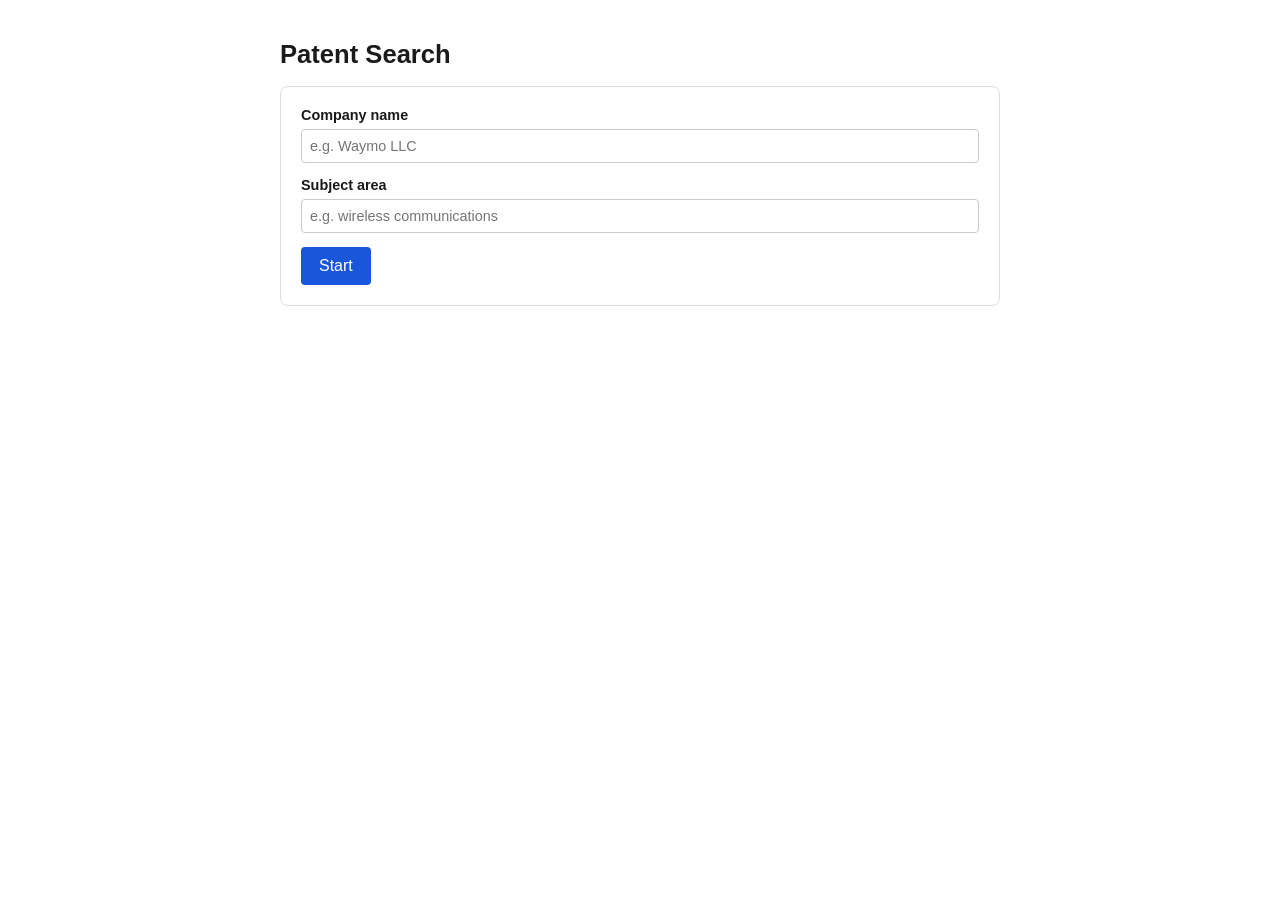
==== webapp/frontend/index.html @ 159dfb12 "Expand patent-search skill and add local web app - Separate issued patents from published, provision" ====
<!DOCTYPE html>
<html lang="en">
<head>
  <meta charset="UTF-8">
  <meta name="viewport" content="width=device-width, initial-scale=1.0">
  <title>Patent Search</title>
  <link rel="stylesheet" href="style.css">
</head>
<body>
  <main>
    <h1>Patent Search</h1>

    <section id="step-form" class="step">
      <label>Company name
        <input type="text" id="company" placeholder="e.g. Waymo LLC">
      </label>
      <label>Subject area
        <input type="text" id="subject" placeholder="e.g. wireless communications">
      </label>
      <button id="start-btn">Start</button>
    </section>

    <section id="step-entities" class="step hidden">
      <h2>Confirm legal entity names</h2>
      <p>Which of these USPTO assignee names should be included in the search?</p>
      <div id="entities-list" class="checklist"></div>
      <button id="entities-btn">Continue</button>
    </section>

    <section id="step-keywords" class="step hidden">
      <h2>Confirm search keywords</h2>
      <p>Edit the list below (one per line), then continue.</p>
      <textarea id="keywords-text" rows="8"></textarea>
      <button id="keywords-btn">Continue</button>
    </section>

    <section id="step-progress" class="step hidden">
      <h2>Running pipeline</h2>
      <div id="progress-message">Starting...</div>
      <progress id="progress-bar" max="100" value="0"></progress>
    </section>

    <section id="step-categorization" class="step hidden">
      <h2>Review categorization</h2>
      <p id="categorization-summary"></p>
      <div id="categorization-table"></div>
      <button id="categorization-btn">Generate report</button>
    </section>

    <section id="step-report" class="step hidden">
      <h2>Report ready</h2>
      <div id="downloads"></div>
    </section>

    <section id="step-error" class="step hidden">
      <h2>Error</h2>
      <p id="error-message"></p>
    </section>
  </main>
  <script src="app.js"></script>
</body>
</html>
---- webapp/frontend/style.css ----
body {
  font-family: -apple-system, BlinkMacSystemFont, "Segoe UI", sans-serif;
  max-width: 720px;
  margin: 40px auto;
  padding: 0 20px;
  color: #1a1a1a;
}

h1 { font-size: 1.6em; }
h2 { font-size: 1.2em; margin-top: 0; }

.step {
  border: 1px solid #ddd;
  border-radius: 8px;
  padding: 20px;
  margin-bottom: 20px;
}

.hidden { display: none; }

label {
  display: block;
  margin-bottom: 14px;
  font-weight: 600;
  font-size: 0.9em;
}

input[type="text"], textarea {
  display: block;
  width: 100%;
  box-sizing: border-box;
  margin-top: 6px;
  padding: 8px;
  font-size: 1em;
  font-family: inherit;
  font-weight: normal;
  border: 1px solid #ccc;
  border-radius: 4px;
}

button {
  background: #1a56db;
  color: white;
  border: none;
  padding: 10px 18px;
  border-radius: 4px;
  font-size: 1em;
  cursor: pointer;
}

button:hover { background: #1442ad; }

.checklist label {
  font-weight: normal;
  display: flex;
  align-items: center;
  gap: 8px;
  margin-bottom: 8px;
}

progress {
  width: 100%;
  height: 10px;
  margin-top: 10px;
}

#downloads a {
  display: inline-block;
  margin-right: 12px;
  padding: 8px 14px;
  background: #f0f2f5;
  border-radius: 4px;
  text-decoration: none;
  color: #1a1a1a;
}

table { width: 100%; border-collapse: collapse; font-size: 0.9em; }
th, td { text-align: left; padding: 6px; border-bottom: 1px solid #eee; }

#step-error { border-color: #d33; background: #fff5f5; }
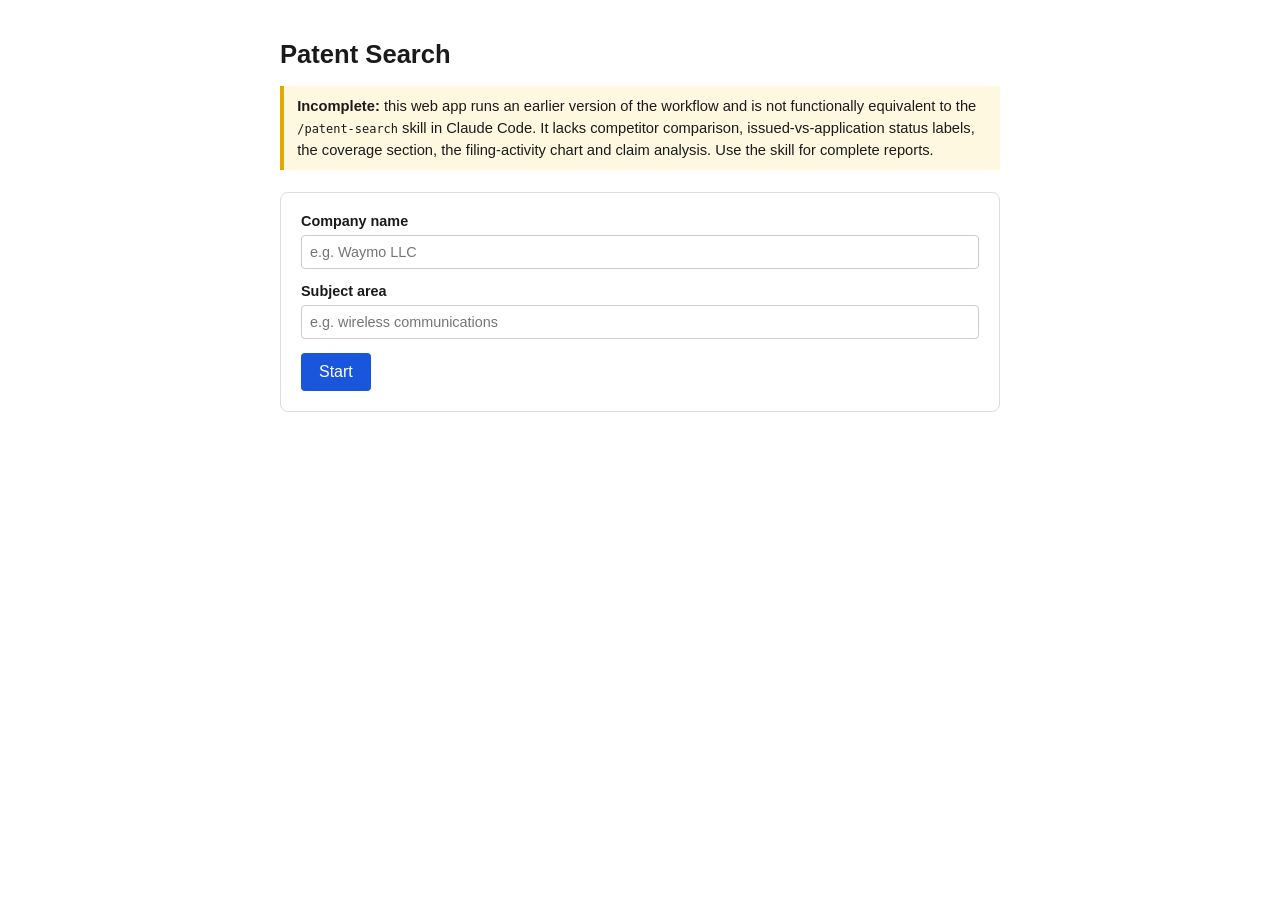
==== commit d327b628: "Add root PRD, ODP rate-limited client, and claim-analysis refinements - Add PRD.md with product visi" ====
--- a/webapp/frontend/index.html
+++ b/webapp/frontend/index.html
@@ -9,6 +9,7 @@
 <body>
   <main>
     <h1>Patent Search</h1>
+    <p class="notice"><strong>Incomplete:</strong> this web app runs an earlier version of the workflow and is not functionally equivalent to the <code>/patent-search</code> skill in Claude Code. It lacks competitor comparison, issued-vs-application status labels, the coverage section, the filing-activity chart and claim analysis. Use the skill for complete reports.</p>
 
     <section id="step-form" class="step">
       <label>Company name
--- a/webapp/frontend/style.css
+++ b/webapp/frontend/style.css
@@ -78,3 +78,12 @@
 th, td { text-align: left; padding: 6px; border-bottom: 1px solid #eee; }
 
 #step-error { border-color: #d33; background: #fff5f5; }
+
+.notice {
+  background: #fff8e1;
+  border-left: 4px solid #e0a800;
+  padding: 0.6em 0.9em;
+  margin: 0 0 1.5em;
+  font-size: 0.92em;
+  line-height: 1.5;
+}
